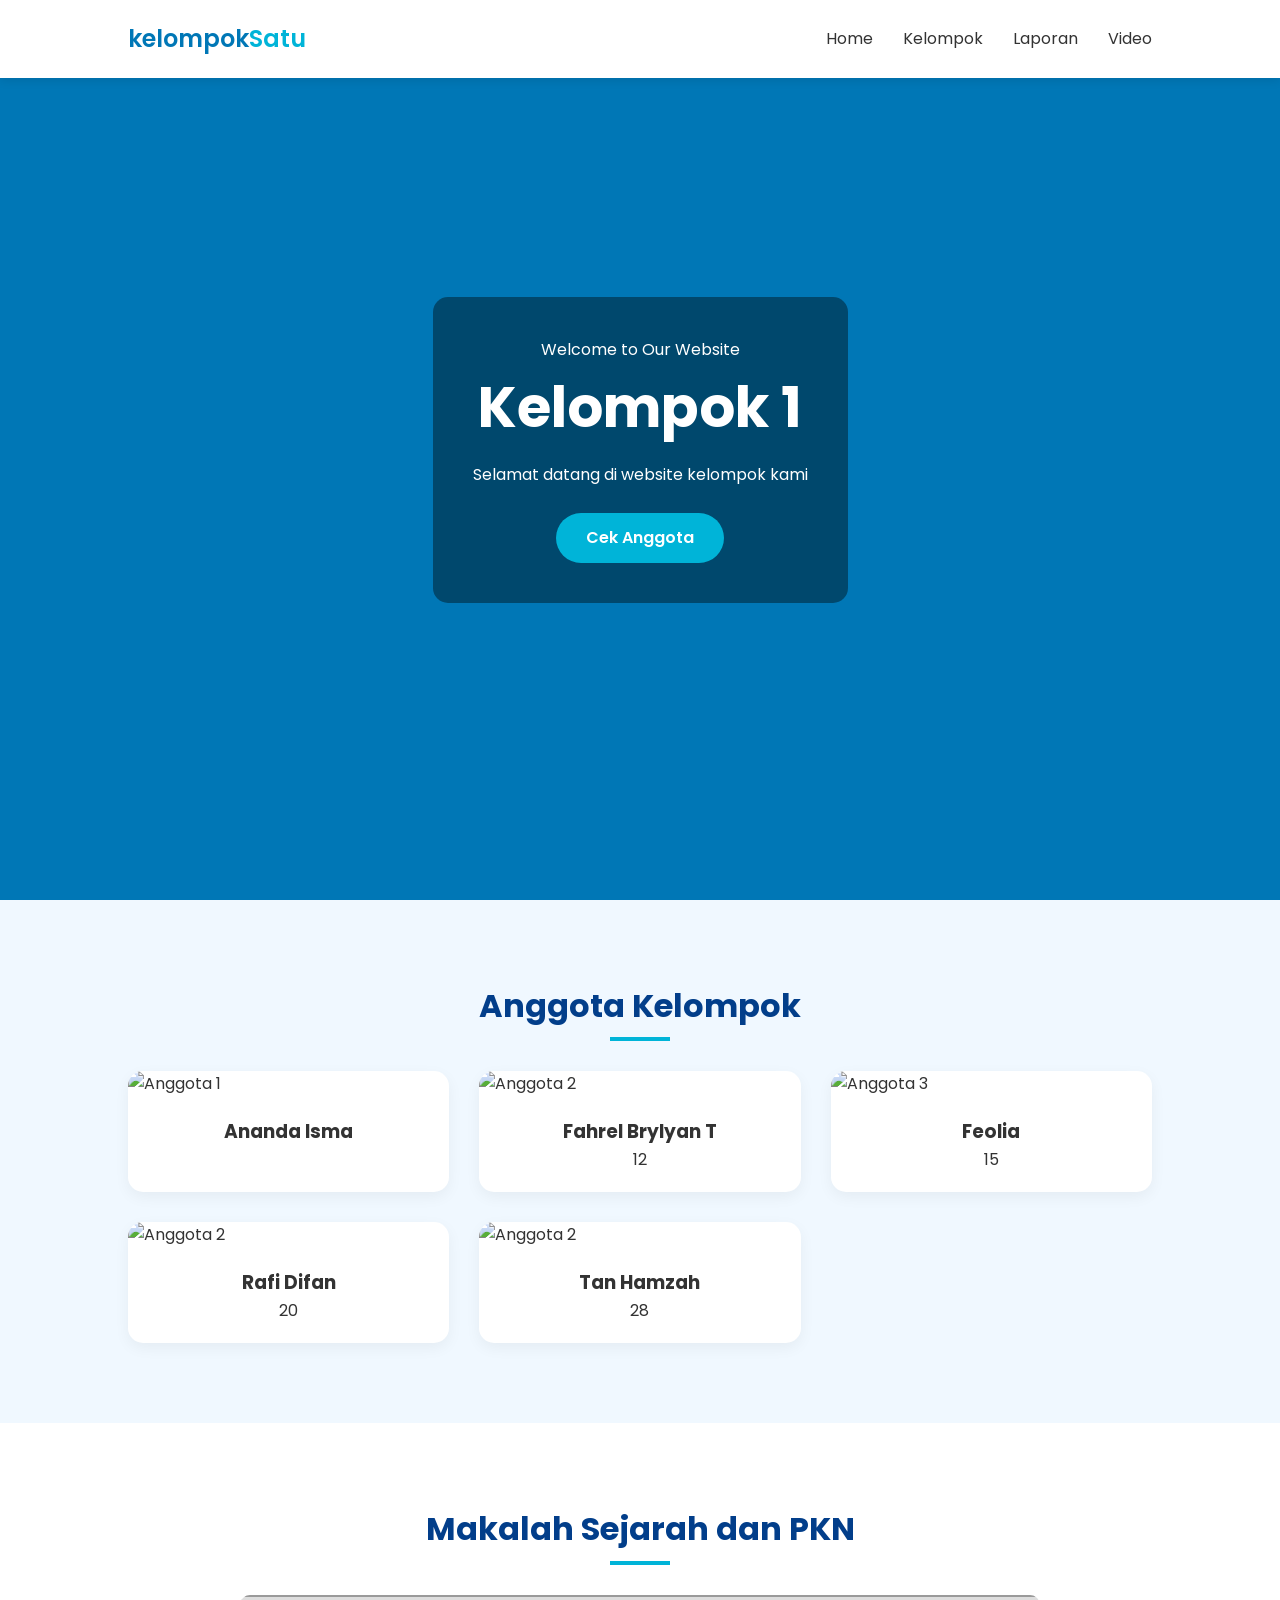
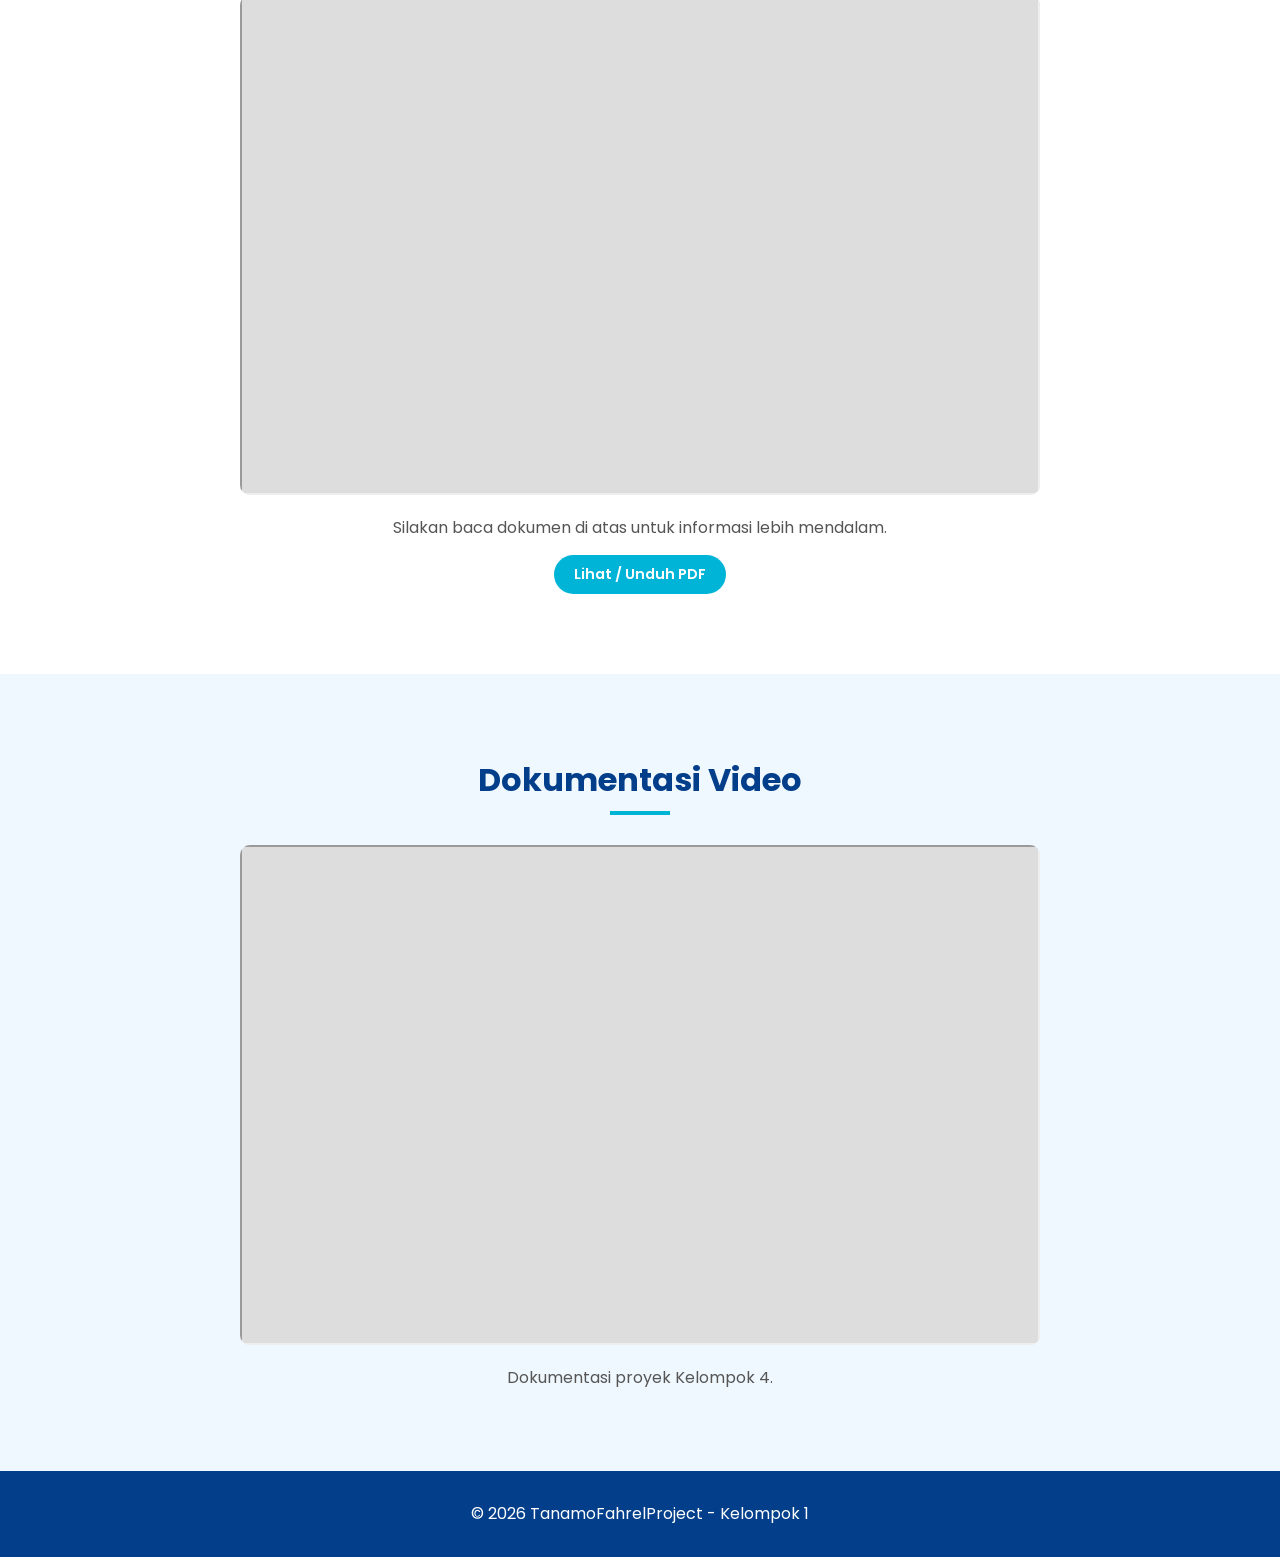
==== index.html @ b78cc5da "Update and rename indexs.html to index.html" ====
<!DOCTYPE html>
<html lang="id">
<head>
    <meta charset="UTF-8" />
    <meta name="viewport" content="width=device-width, initial-scale=1.0" />
    <title>Web PSAJ - Kelompok 1</title>

    <link
        href="https://fonts.googleapis.com/css2?family=Poppins:wght@300;400;600&display=swap"
        rel="stylesheet"
    />
    <link rel="stylesheet" href="style.css" />
    <link rel="icon" href="img/logos.png" />
</head>
<body>

    <header>
        <nav>
            <div class="logo">kelompok<span>Satu</span></div>
            <ul class="nav-links">
                <li><a href="#home">Home</a></li>
                <li><a href="#kelompok">Kelompok</a></li>
                <li><a href="#laporan">Laporan</a></li>
                <li><a href="#video">Video</a></li>
            </ul>
        </nav>
    </header>

    <section id="home" class="hero-kelompok">
        <div class="hero-overlay">
            <p>Welcome to Our Website</p>
            <h1>Kelompok 1</h1>
            <p>Selamat datang di website kelompok kami</p>
            <br />
            <div class="hero-buttons">
                <a href="#kelompok" class="btn-cek">Cek Anggota</a>
            </div>
        </div>
    </section>

    <section id="kelompok" class="section-container bg-light">
        <div class="container">
            <h2 class="section-title">Anggota Kelompok</h2>

            <div class="kelompok-grid">
                <a href="porto-anggota1.html" class="kelompok-card">
                    <div class="card-img">
                        <img src="img/mylogo.png" alt="Anggota 1" />
                    </div>
                    <div class="card-info">
                        <h3>Ananda Isma </h3>
                        <p 04</p>
                    </div>
                </a>

                <a href="https://tanamo22.github.io/portofolio001/" class="kelompok-card">
                    <div class="card-img">
                        <img src="img/mylogo.png" alt="Anggota 2" />
                    </div>
                    <div class="card-info">
                        <h3>Fahrel Brylyan T</h3>
                        <p>12</p>
                    </div>
                </a>

                <a href="porto-anggota3.html" class="kelompok-card">
                    <div class="card-img">
                        <img src="img/mylogo.png" alt="Anggota 3" />
                    </div>
                    <div class="card-info">
                        <h3>Feolia</h3>
                        <p>15</p>
                    </div>
                </a>

                <a href="porto-anggota2.html" class="kelompok-card">
                    <div class="card-img">
                        <img src="img/mylogo.png" alt="Anggota 2" />
                    </div>
                    <div class="card-info">
                        <h3>Rafi Difan</h3>
                        <p>20</p>
                    </div>
                </a>

                <a href="porto-anggota2.html" class="kelompok-card">
                    <div class="card-img">
                        <img src="img/mylogo.png" alt="Anggota 2" />
                    </div>
                    <div class="card-info">
                        <h3>Tan Hamzah</h3>
                        <p>28</p>
                    </div>
                </a>
            </div>
        </div>
    </section>

    <section id="laporan" class="section-container bg-white">
        <div class="container">
            <h2 class="section-title">Makalah Sejarah dan PKN</h2>

            <div class="content-wrapper">
                <div class="pdf-container">
                    <iframe
                        src="https://drive.google.com/file/d/1EBCURSKO9i1r_AGcxn10F-Yr0UbAhX10/preview"
                        width="100%"
                        height="100%"
                        allow="autoplay"
                    ></iframe>
                </div>

                <div class="content-desc">
                    <p>Silakan baca dokumen di atas untuk informasi lebih mendalam.</p>
                    <a
                        href="https://drive.google.com/file/d/ID_DRIVE/view?usp=sharing"
                        target="_blank"
                        class="btn-cek"
                        style="margin-top: 15px; padding: 8px 20px; font-size: 0.9rem"
                    >
                        Lihat / Unduh PDF
                    </a>
                </div>
            </div>
        </div>
    </section>

    <!-- Bagian Dokumentasi -->
    <section id="video" class="section-container bg-light">
        <div class="container">
            <h2 class="section-title">Dokumentasi Video</h2>

            <div class="video-wrapper">
                <div class="video-container">
                    <iframe
                        src="https://drive.google.com/file/d/ID_DRIVE/preview"
                        width="100%"
                        height="100%"
                        allow="autoplay"
                    ></iframe>
                </div>

                <div class="video-desc">
                    <p align="center">Dokumentasi proyek Kelompok 4.</p>
                </div>
            </div>
        </div>
    </section>

    <!-- Bagian Footer -->
    <footer>
        <p>© 2026 TanamoFahrelProject - Kelompok 1</p>
    </footer>

</body>
</html>
---- style.css ----
/* --- Global Styles --- */
* {
    margin: 0;
    padding: 0;
    box-sizing: border-box; /* Menghitung padding & border dalam total lebar elemen */
}

body {
    font-family: 'Poppins', sans-serif; /* Menggunakan font dari Google Fonts */
    line-height: 1.6;
    color: #333; /* Warna teks gelap yang elegan */
    background-color: #f4f7f6; /* Warna latar belakang sangat terang */
    scroll-behavior: smooth; /* Efek scroll halus saat klik menu navigasi */
}

/* --- Navigasi --- */
header {
    background: #ffffff;
    box-shadow: 0 2px 10px rgba(0, 0, 0, 0.1); /* Bayangan tipis di bawah navbar */
    position: fixed; /* Navigasi tetap di atas saat scroll */
    width: 100%;
    z-index: 1000;
}

nav {
    display: flex;
    justify-content: space-between; /* Logo di kiri, menu di kanan */
    align-items: center;
    padding: 20px 10%;
}

.logo {
    font-size: 1.5rem;
    font-weight: 600;
    color: #0077b6; /* Warna biru laut utama */
}

.logo span {
    color: #00b4d8; /* Warna biru muda sebagai aksen */
}

.nav-links {
    list-style: none;
    display: flex;
}

.nav-links li {
    margin-left: 30px;
}

.nav-links a {
    text-decoration: none;
    color: #333;
    font-weight: 400;
    transition: 0.3s; /* Efek transisi saat hover */
}

.nav-links a:hover {
    color: #0077b6; /* Berubah biru saat disentuh mouse */
}

/* --- Hero Section --- */
.hero-kelompok {
    height: 100vh; /* Tinggi satu layar penuh */
    background: url('img/hero-bg.jpg') center/cover no-repeat; /* Pastikan ada gambar di folder img */
    background-color: #0077b6; /* Fallback jika gambar tidak muncul */
    display: flex;
    align-items: center;
    justify-content: center;
    text-align: center;
    color: white;
}

.hero-overlay {
    background: rgba(0, 0, 0, 0.4); /* Memberikan lapisan gelap agar teks mudah dibaca */
    padding: 40px;
    border-radius: 15px;
}

.hero-kelompok h1 {
    font-size: 3.5rem;
    margin-bottom: 10px;
}

.btn-cek {
    display: inline-block;
    padding: 12px 30px;
    background-color: #00b4d8;
    color: white;
    text-decoration: none;
    border-radius: 50px; /* Bentuk tombol kapsul */
    font-weight: 600;
    transition: transform 0.3s, background 0.3s;
}

.btn-cek:hover {
    background-color: #0077b6;
    transform: translateY(-5px); /* Efek tombol melayang sedikit ke atas */
}

/* --- Pengaturan Section Umum --- */
.section-container {
    padding: 80px 10%;
}

.section-title {
    text-align: center;
    margin-bottom: 40px;
    font-size: 2rem;
    color: #023e8a;
    position: relative;
}

.section-title::after {
    content: '';
    width: 60px;
    height: 4px;
    background: #00b4d8;
    position: absolute;
    bottom: -10px;
    left: 50%;
    transform: translateX(-50%);
}

.bg-light { background-color: #f0f8ff; } /* Biru sangat muda (Alice Blue) */
.bg-white { background-color: #ffffff; }

/* --- Grid Anggota Kelompok --- */
.kelompok-grid {
    display: grid;
    grid-template-columns: repeat(auto-fit, minmax(250px, 1fr)); /* Responsif otomatis */
    gap: 30px; /* Jarak antar kartu */
}

.kelompok-card {
    background: white;
    border-radius: 15px;
    overflow: hidden; /* Agar gambar tidak keluar dari border radius */
    text-decoration: none;
    color: inherit;
    box-shadow: 0 5px 15px rgba(0,0,0,0.05);
    transition: 0.3s;
}

.kelompok-card:hover {
    transform: scale(1.05); /* Sedikit membesar saat hover */
    box-shadow: 0 10px 20px rgba(0,0,0,0.1);
}

.card-img img {
    width: 100%;
    height: 200px;
    object-fit: cover; /* Menjaga proporsi gambar dalam kotak */
}

.card-info {
    padding: 20px;
    text-align: center;
}

/* --- Container PDF & Video --- */
.content-wrapper, .video-wrapper {
    max-width: 800px;
    margin: 0 auto; /* Tengah secara horizontal */
}

.pdf-container, .video-container {
    position: relative;
    width: 100%;
    height: 500px; /* Tinggi frame laporan/video */
    background: #ddd;
    border-radius: 10px;
    overflow: hidden;
    margin-bottom: 20px;
}

.content-desc, .video-desc {
    text-align: center;
    font-size: 1rem;
    color: #555;
}

/* --- Footer --- */
footer {
    background: #023e8a;
    color: white;
    padding: 30px 0;
    text-align: center;
}

/* --- Responsivitas Smartphone --- */
@media (max-width: 768px) {
    .nav-links { display: none; } /* Menyembunyikan menu pada HP (untuk diproses lebih lanjut ke menu burger) */
    .hero-kelompok h1 { font-size: 2.5rem; }
    .pdf-container, .video-container { height: 300px; }
}
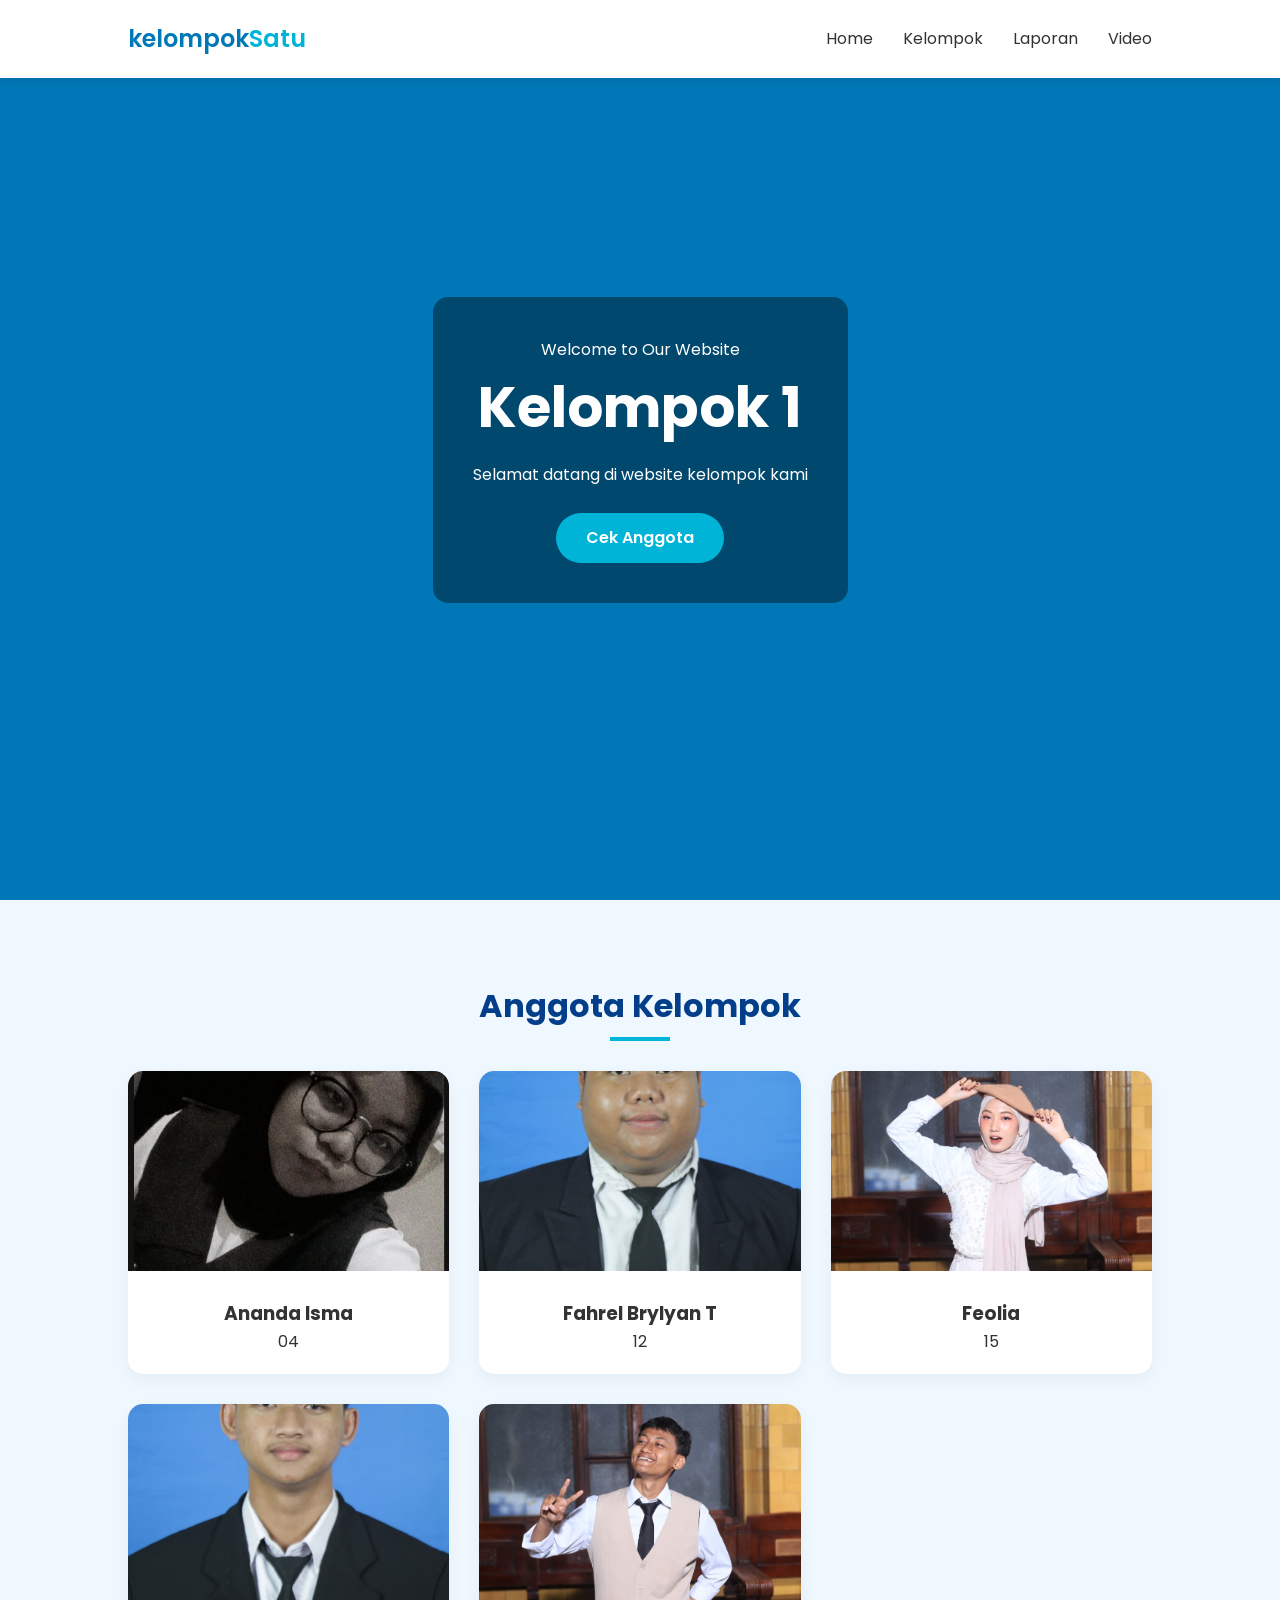
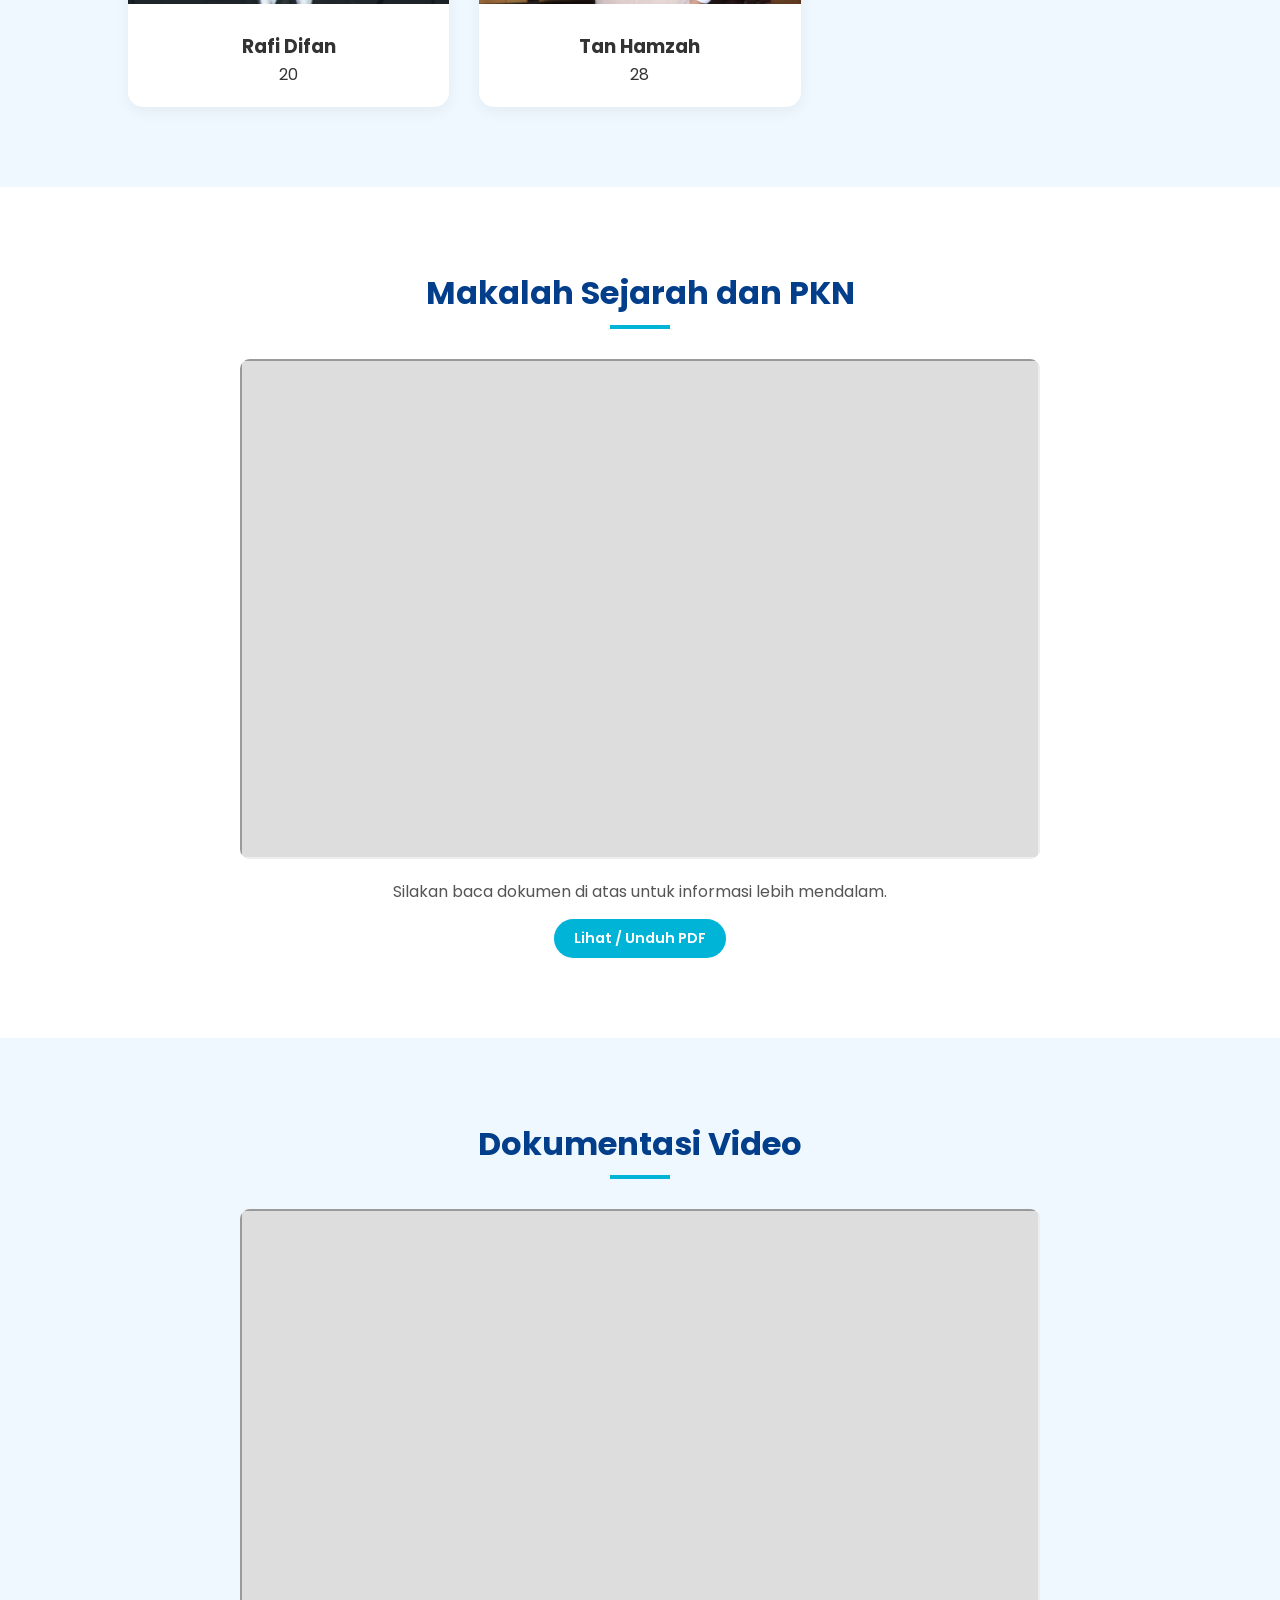
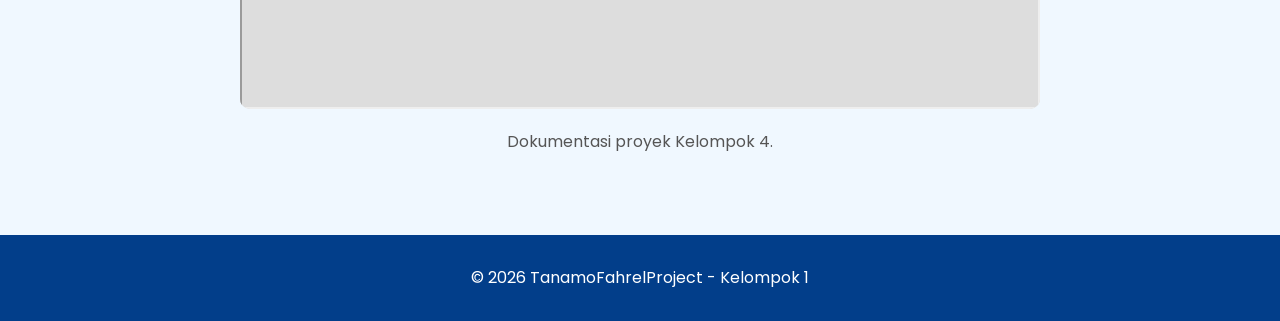
==== commit 4b554873: "Update index.html" ====
--- a/index.html
+++ b/index.html
@@ -43,19 +43,19 @@
             <h2 class="section-title">Anggota Kelompok</h2>
 
             <div class="kelompok-grid">
-                <a href="porto-anggota1.html" class="kelompok-card">
+                <a href="https://anandaisma18.github.io/portofolio01/" class="kelompok-card">
                     <div class="card-img">
-                        <img src="img/mylogo.png" alt="Anggota 1" />
+                        <img src="WhatsApp Image 2026-02-03 at 13.22.44.jpeg" alt="Anggota 1" />
                     </div>
                     <div class="card-info">
                         <h3>Ananda Isma </h3>
-                        <p 04</p>
+                        <p> 04</p>
                     </div>
                 </a>
 
-                <a href="https://tanamo22.github.io/portofolio001/" class="kelompok-card">
+                <a href="https://tanamo22.github.io/myporto" class="kelompok-card">
                     <div class="card-img">
-                        <img src="img/mylogo.png" alt="Anggota 2" />
+                        <img src="WhatsApp Image 2026-02-03 at 13.13.58.jpeg" alt="Anggota 2" />
                     </div>
                     <div class="card-info">
                         <h3>Fahrel Brylyan T</h3>
@@ -63,9 +63,9 @@
                     </div>
                 </a>
 
-                <a href="porto-anggota3.html" class="kelompok-card">
+                <a href="https://meimei1509.github.io/portofoliofeo09/" class="kelompok-card">
                     <div class="card-img">
-                        <img src="img/mylogo.png" alt="Anggota 3" />
+                        <img src="WhatsApp Image 2026-02-03 at 13.28.45.jpeg" alt="Anggota 3" />
                     </div>
                     <div class="card-info">
                         <h3>Feolia</h3>
@@ -73,9 +73,9 @@
                     </div>
                 </a>
 
-                <a href="porto-anggota2.html" class="kelompok-card">
+                <a href="http://vannz99.github.io/Portofolio-01/" class="kelompok-card">
                     <div class="card-img">
-                        <img src="img/mylogo.png" alt="Anggota 2" />
+                        <img src="WhatsApp Image 2026-02-03 at 13.15.01.jpeg" alt="Anggota 2" />
                     </div>
                     <div class="card-info">
                         <h3>Rafi Difan</h3>
@@ -85,7 +85,7 @@
 
                 <a href="porto-anggota2.html" class="kelompok-card">
                     <div class="card-img">
-                        <img src="img/mylogo.png" alt="Anggota 2" />
+                        <img src="WhatsApp Image 2026-02-03 at 13.30.35.jpeg" alt="Anggota 2" />
                     </div>
                     <div class="card-info">
                         <h3>Tan Hamzah</h3>
@@ -154,3 +154,4 @@
 
 </body>
 </html>
+
